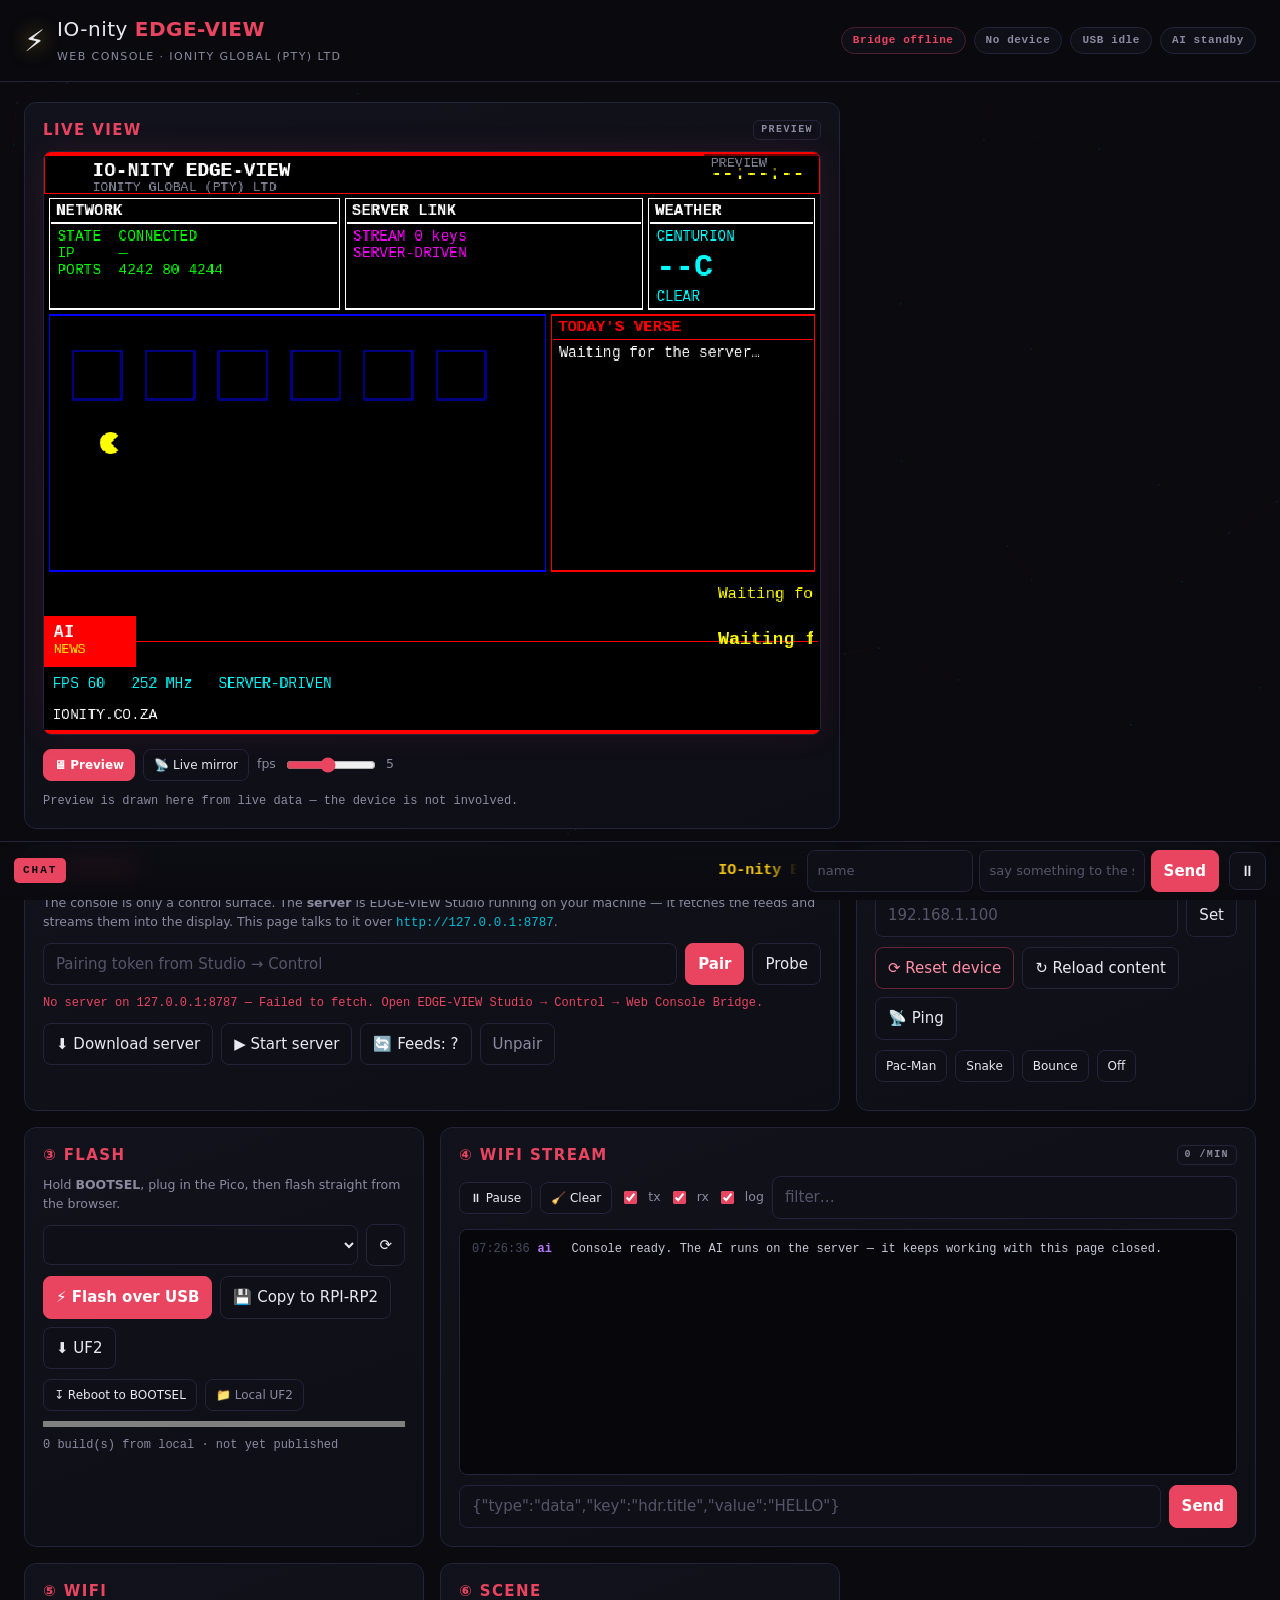
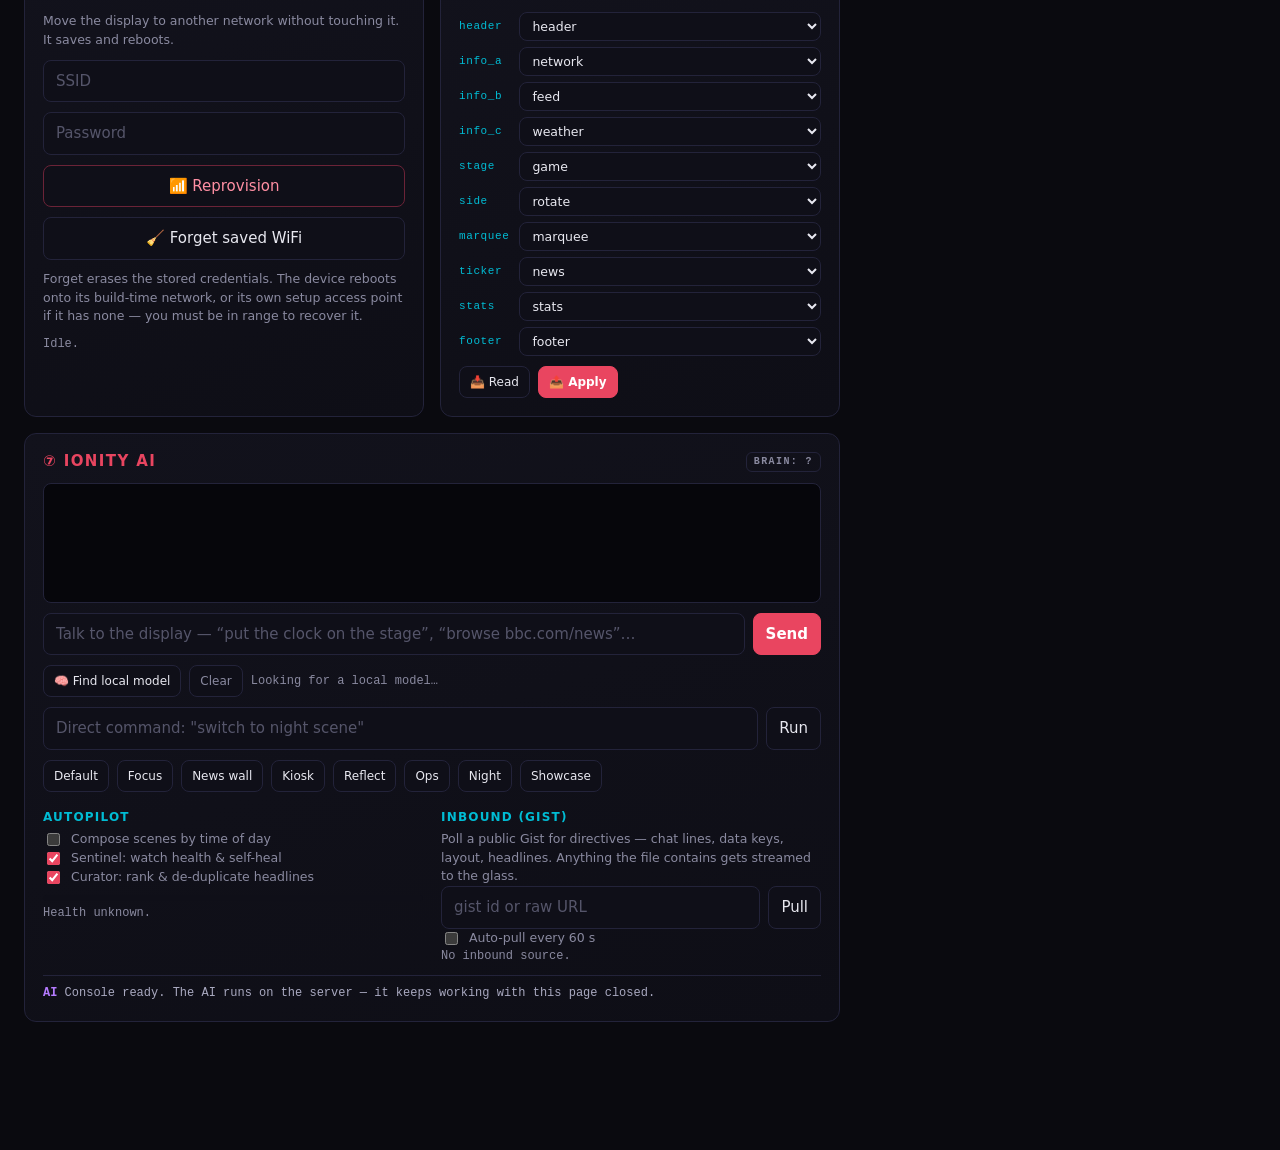
==== docs/app/index.html @ fea97758 "Server-driven EDGE-VIEW: live view, web console, host exe, local AI Firmware - Rename station_demo -" ====
<!DOCTYPE html>
<html lang="en">
<head>
<meta charset="utf-8" />
<meta name="viewport" content="width=device-width, initial-scale=1" />
<title>IO-nity EDGE-VIEW · Web Console</title>
<meta name="description" content="Browser control console for the IO-nity EDGE-VIEW server-driven Pico 2W display: reset, reflash, live WiFi stream and AI scene control." />
<meta name="color-scheme" content="dark" />
<link rel="icon" href="../assets/ionity_logo.ico" />
<link rel="stylesheet" href="styles.css" />
</head>
<body>

<canvas id="bgfx" aria-hidden="true"></canvas>

<header class="topbar">
  <div class="brand">
    <span class="bolt">⚡</span>
    <div>
      <h1>IO-nity <b>EDGE-VIEW</b></h1>
      <small>Web Console · Ionity Global (Pty) Ltd</small>
    </div>
  </div>
  <div class="pills">
    <span class="pill" id="pillBridge" data-state="off">Bridge offline</span>
    <span class="pill" id="pillDevice" data-state="off">No device</span>
    <span class="pill" id="pillUsb" data-state="off">USB idle</span>
    <span class="pill" id="pillAi" data-state="off">AI standby</span>
  </div>
</header>

<main class="grid">

  <!-- ─────────── Live view ─────────── -->
  <section class="card span2 view" id="cardView">
    <h2>Live view <span class="chip" id="viewStatus">preview</span></h2>
    <div class="screen">
      <canvas id="previewCanvas" width="640" height="480"></canvas>
      <canvas id="mirrorCanvas" width="160" height="120" hidden></canvas>
    </div>
    <div class="row wrap small">
      <button id="btnSourcePreview" class="primary">🖥 Preview</button>
      <button id="btnSourceMirror">📡 Live mirror</button>
      <label class="chk" title="Frames per second requested from the device">
        fps <input id="mirrorFps" type="range" min="1" max="10" value="5" />
        <span id="mirrorFpsLabel">5</span>
      </label>
      <span class="state" id="viewNote">Preview is drawn here from live data — the device is not involved.</span>
    </div>
  </section>

  <!-- ─────────── Server / bridge ─────────── -->
  <section class="card span2" id="cardServer">
    <h2>① Server</h2>
    <p class="hint">
      The console is only a control surface. The <b>server</b> is EDGE-VIEW Studio running on your
      machine — it fetches the feeds and streams them into the display. This page talks to it over
      <code>http://127.0.0.1:8787</code>.
    </p>
    <div class="row">
      <input id="tokenInput" type="password" placeholder="Pairing token from Studio → Control" autocomplete="off" />
      <button id="btnPair" class="primary">Pair</button>
      <button id="btnProbe">Probe</button>
    </div>
    <div id="serverState" class="state">Looking for a server…</div>
    <div class="row wrap" id="serverActions">
      <a class="btn" id="btnDownloadServer" href="https://github.com/Ionity-Global/Ionity-EDGE-VIEW/releases/latest" target="_blank" rel="noopener">⬇ Download server</a>
      <button id="btnStartServer">▶ Start server</button>
      <button id="btnFeeds">🔄 Feeds: ?</button>
      <button id="btnDetach" class="ghost">Unpair</button>
    </div>
  </section>

  <!-- ─────────── Device power ─────────── -->
  <section class="card" id="cardDevice">
    <h2>② Device</h2>
    <div class="row">
      <input id="ipInput" placeholder="192.168.1.100" />
      <button id="btnSetIp">Set</button>
    </div>
    <div class="row wrap">
      <button id="btnReset" class="danger">⟳ Reset device</button>
      <button id="btnReload">↻ Reload content</button>
      <button id="btnPing">📡 Ping</button>
    </div>
    <div class="row wrap small">
      <button data-mode="pacman">Pac-Man</button>
      <button data-mode="snake">Snake</button>
      <button data-mode="bounce">Bounce</button>
      <button data-mode="off">Off</button>
    </div>
    <ul id="deviceList" class="list"></ul>
  </section>

  <!-- ─────────── Flash ─────────── -->
  <section class="card" id="cardFlash">
    <h2>③ Flash</h2>
    <p class="hint">Hold <b>BOOTSEL</b>, plug in the Pico, then flash straight from the browser.</p>
    <div class="row">
      <select id="fwSelect"><option value="">Loading builds…</option></select>
      <button id="btnRefreshFw" title="Reload build list">⟳</button>
    </div>
    <div class="row wrap">
      <button id="btnFlashUsb" class="primary">⚡ Flash over USB</button>
      <button id="btnFlashDrive">💾 Copy to RPI-RP2</button>
      <button id="btnDownloadUf2">⬇ UF2</button>
    </div>
    <div class="row wrap small">
      <button id="btnBootsel">↧ Reboot to BOOTSEL</button>
      <label class="file">📁 Local UF2<input id="fwFile" type="file" accept=".uf2" hidden /></label>
    </div>
    <progress id="flashProgress" value="0" max="1"></progress>
    <div id="flashState" class="state">Idle.</div>
  </section>

  <!-- ─────────── WiFi stream ─────────── -->
  <section class="card span2 tall" id="cardStream">
    <h2>④ WiFi stream <span class="chip" id="streamRate">0 /min</span></h2>
    <div class="row wrap small">
      <button id="btnStreamPause">⏸ Pause</button>
      <button id="btnStreamClear">🧹 Clear</button>
      <label class="chk"><input type="checkbox" id="chkTx" checked /> tx</label>
      <label class="chk"><input type="checkbox" id="chkRx" checked /> rx</label>
      <label class="chk"><input type="checkbox" id="chkLog" checked /> log</label>
      <input id="streamFilter" placeholder="filter…" />
    </div>
    <div id="streamBox" class="stream" role="log" aria-live="polite"></div>
    <div class="row">
      <input id="rawInput" placeholder='{"type":"data","key":"hdr.title","value":"HELLO"}' spellcheck="false" />
      <button id="btnRawSend" class="primary">Send</button>
    </div>
  </section>

  <!-- ─────────── WiFi provisioning ─────────── -->
  <section class="card" id="cardWifi">
    <h2>⑤ WiFi</h2>
    <p class="hint">Move the display to another network without touching it. It saves and reboots.</p>
    <div class="row"><input id="ssidInput" placeholder="SSID" maxlength="32" /></div>
    <div class="row"><input id="passInput" type="password" placeholder="Password" maxlength="63" /></div>
    <button id="btnWifi" class="danger wide">📶 Reprovision</button>
    <button id="btnWifiReset" class="wide">🧹 Forget saved WiFi</button>
    <p class="hint">Forget erases the stored credentials. The device reboots onto its build-time
      network, or its own setup access point if it has none — you must be in range to recover it.</p>
    <div id="wifiState" class="state">Idle.</div>
  </section>

  <!-- ─────────── Scene ─────────── -->
  <section class="card" id="cardScene">
    <h2>⑥ Scene</h2>
    <div id="slotGrid" class="slots"></div>
    <div class="row wrap small">
      <button id="btnReadLayout">📥 Read</button>
      <button id="btnApplyLayout" class="primary">📤 Apply</button>
    </div>
  </section>

  <!-- ─────────── AI ─────────── -->
  <section class="card span2" id="cardAi">
    <h2>⑦ Ionity AI <span class="chip" id="brainChip">brain: ?</span></h2>

    <div class="chatlog" id="chatLog"></div>
    <div class="row">
      <input id="chatInput" placeholder="Talk to the display — “put the clock on the stage”, “browse bbc.com/news”…" />
      <button id="btnChatSend" class="primary">Send</button>
    </div>
    <div class="row wrap small">
      <button id="btnBrainProbe">🧠 Find local model</button>
      <button id="btnChatClear" class="ghost">Clear</button>
      <span class="state" id="brainState">Looking for a local model…</span>
    </div>

    <div class="row">
      <input id="aiInput" placeholder='Direct command: "switch to night scene"' />
      <button id="btnAiRun">Run</button>
    </div>
    <div class="row wrap small" id="aiPresets"></div>
    <div class="ai-cols">
      <div>
        <h3>Autopilot</h3>
        <label class="chk"><input type="checkbox" id="chkAutopilot" /> Compose scenes by time of day</label>
        <label class="chk"><input type="checkbox" id="chkSentinel" checked /> Sentinel: watch health &amp; self-heal</label>
        <label class="chk"><input type="checkbox" id="chkCurator" checked /> Curator: rank &amp; de-duplicate headlines</label>
        <div class="gauge"><div id="healthBar"></div></div>
        <div id="healthText" class="state">Health unknown.</div>
      </div>
      <div>
        <h3>Inbound (Gist)</h3>
        <p class="hint">Poll a public Gist for directives — chat lines, data keys, layout, headlines. Anything the file contains gets streamed to the glass.</p>
        <div class="row">
          <input id="gistInput" placeholder="gist id or raw URL" />
          <button id="btnGistPoll">Pull</button>
        </div>
        <label class="chk"><input type="checkbox" id="chkGistAuto" /> Auto-pull every 60 s</label>
        <div id="gistState" class="state">No inbound source.</div>
      </div>
    </div>
    <div id="aiLog" class="ailog"></div>
  </section>

</main>

<!-- ─────────── Floating chat crawl ─────────── -->
<div class="crawl" id="crawl">
  <div class="crawl-tag">CHAT</div>
  <div class="crawl-track"><div class="crawl-line" id="crawlLine">Waiting for the server…</div></div>
  <form class="crawl-say" id="crawlForm">
    <input id="crawlName" placeholder="name" maxlength="16" />
    <input id="crawlText" placeholder="say something to the screen…" maxlength="140" />
    <button class="primary">Send</button>
  </form>
  <button class="crawl-toggle" id="crawlToggle" title="Pause crawl">⏸</button>
</div>

<script type="module" src="js/app.js"></script>
</body>
</html>
---- docs/app/styles.css ----
:root {
  --bg: #0a0a0f;
  --panel: #12121c;
  --panel2: #16213e;
  --line: #23233a;
  --ink: #e8e8f0;
  --dim: #8a8aa0;
  --red: #e94560;
  --cyan: #00bcd4;
  --green: #44ff88;
  --amber: #f1c40f;
  --mono: ui-monospace, "Cascadia Mono", Consolas, monospace;
}

* { box-sizing: border-box; }

html, body {
  margin: 0;
  padding: 0;
  background: var(--bg);
  color: var(--ink);
  font: 15px/1.5 system-ui, "Segoe UI", Roboto, sans-serif;
  min-height: 100%;
}

body { padding-bottom: 96px; }

#bgfx {
  position: fixed;
  inset: 0;
  width: 100%;
  height: 100%;
  z-index: 0;
  opacity: 0.35;
  pointer-events: none;
}

/* ── top bar ── */
.topbar {
  position: sticky;
  top: 0;
  z-index: 20;
  display: flex;
  align-items: center;
  justify-content: space-between;
  gap: 16px;
  flex-wrap: wrap;
  padding: 14px 24px;
  background: rgba(10, 10, 15, 0.82);
  backdrop-filter: blur(10px);
  border-bottom: 1px solid var(--line);
}

.brand { display: flex; align-items: center; gap: 12px; }
.brand .bolt { font-size: 30px; filter: drop-shadow(0 0 10px var(--amber)); }
.brand h1 { margin: 0; font-size: 20px; font-weight: 500; letter-spacing: 0.5px; }
.brand h1 b { color: var(--red); font-weight: 800; }
.brand small { color: var(--dim); font-size: 11px; letter-spacing: 1.4px; text-transform: uppercase; }

.pills { display: flex; gap: 8px; flex-wrap: wrap; }
.pill {
  font: 600 11px/1 var(--mono);
  letter-spacing: 0.6px;
  padding: 7px 11px;
  border-radius: 999px;
  border: 1px solid var(--line);
  background: #0f0f18;
  color: var(--dim);
  white-space: nowrap;
}
.pill[data-state="on"] { color: var(--green); border-color: #1d4a33; box-shadow: 0 0 14px #44ff8825; }
.pill[data-state="busy"] { color: var(--amber); border-color: #4a4020; }
.pill[data-state="err"] { color: var(--red); border-color: #4a2030; }

/* ── layout ── */
.grid {
  position: relative;
  z-index: 1;
  display: grid;
  grid-template-columns: repeat(auto-fit, minmax(330px, 1fr));
  gap: 16px;
  padding: 20px 24px 32px;
  max-width: 1500px;
  margin: 0 auto;
}
.span2 { grid-column: span 2; }
@media (max-width: 760px) { .span2 { grid-column: span 1; } }

.card {
  background: linear-gradient(160deg, var(--panel) 0%, #0e0e16 100%);
  border: 1px solid var(--line);
  border-radius: 12px;
  padding: 16px 18px 18px;
  display: flex;
  flex-direction: column;
  gap: 10px;
}
.card h2 {
  margin: 0;
  font-size: 15px;
  letter-spacing: 1.4px;
  text-transform: uppercase;
  color: var(--red);
  display: flex;
  align-items: center;
  gap: 10px;
}
.card h3 { margin: 6px 0 4px; font-size: 12px; letter-spacing: 1.2px; color: var(--cyan); text-transform: uppercase; }

.hint { margin: 0; font-size: 12.5px; color: var(--dim); }
.hint code { color: var(--cyan); font-family: var(--mono); }
.state { font: 12px/1.45 var(--mono); color: var(--dim); word-break: break-word; }
.state.ok { color: var(--green); }
.state.err { color: var(--red); }

.chip {
  margin-left: auto;
  font: 600 10px/1 var(--mono);
  color: var(--dim);
  border: 1px solid var(--line);
  padding: 4px 7px;
  border-radius: 6px;
}

/* ── controls ── */
.row { display: flex; gap: 8px; align-items: center; }
.row.wrap { flex-wrap: wrap; }
.row.small button { font-size: 12px; padding: 6px 10px; }

input, select, button, .btn {
  font: inherit;
  border-radius: 8px;
  border: 1px solid var(--line);
  background: #0f0f18;
  color: var(--ink);
  padding: 9px 12px;
  transition: border-color .15s, background .15s, transform .05s;
}
input, select { flex: 1; min-width: 0; }
input:focus, select:focus { outline: none; border-color: var(--cyan); }
input::placeholder { color: #55556a; }

button, .btn {
  cursor: pointer;
  white-space: nowrap;
  text-decoration: none;
  display: inline-block;
}
button:hover, .btn:hover { border-color: var(--cyan); background: #16162a; }
button:active { transform: translateY(1px); }
button:disabled { opacity: .45; cursor: not-allowed; }
button.primary { background: var(--red); border-color: var(--red); color: #fff; font-weight: 700; }
button.primary:hover { background: #ff5a75; }
button.danger { border-color: #6b2337; color: #ff8fa3; }
button.danger:hover { background: #2a1220; }
button.ghost { color: var(--dim); }
button.wide { width: 100%; }

label.chk { display: flex; align-items: center; gap: 8px; font-size: 12.5px; color: var(--dim); cursor: pointer; }
label.chk input { flex: none; accent-color: var(--red); }
label.file { cursor: pointer; font-size: 12px; padding: 6px 10px; border: 1px solid var(--line); border-radius: 8px; color: var(--dim); }
label.file:hover { border-color: var(--cyan); }

progress { width: 100%; height: 6px; accent-color: var(--red); background: #0f0f18; border: none; border-radius: 3px; }

.list { list-style: none; margin: 0; padding: 0; font: 12px/1.8 var(--mono); color: var(--dim); }
.list li { cursor: pointer; }
.list li:hover { color: var(--cyan); }

/* ── live view ── */
.view .screen {
  position: relative;
  width: 100%;
  aspect-ratio: 4 / 3;
  background: #000;
  border: 1px solid var(--line);
  border-radius: 8px;
  overflow: hidden;
  box-shadow: inset 0 0 60px #00000080, 0 0 30px #e9456018;
}
.view canvas {
  position: absolute;
  inset: 0;
  width: 100%;
  height: 100%;
  display: block;
  image-rendering: pixelated;
}
.view canvas[hidden] { display: none; }
#mirrorFps { flex: none; width: 90px; accent-color: var(--red); }

/* ── stream box ── */
.tall { min-height: 420px; }
.stream {
  flex: 1;
  min-height: 240px;
  max-height: 340px;
  overflow-y: auto;
  background: #06060b;
  border: 1px solid var(--line);
  border-radius: 8px;
  padding: 10px 12px;
  font: 12px/1.55 var(--mono);
  scrollbar-width: thin;
}
.stream .l { display: flex; gap: 8px; }
.stream .t { color: #4a4a60; flex: none; }
.stream .d { flex: none; font-weight: 700; width: 26px; }
.stream .d.tx { color: var(--cyan); }
.stream .d.rx { color: var(--green); }
.stream .d.err { color: var(--red); }
.stream .d.log { color: var(--amber); }
.stream .d.ai { color: #b57bff; }
.stream .p { color: #c8c8d8; word-break: break-all; }

/* ── scene slots ── */
.slots { display: grid; grid-template-columns: auto 1fr; gap: 6px 10px; align-items: center; }
.slots label { font: 11px/1 var(--mono); color: var(--cyan); letter-spacing: .6px; }
.slots select { padding: 5px 8px; font-size: 12.5px; }

/* ── AI ── */
.ai-cols { display: grid; grid-template-columns: 1fr 1fr; gap: 18px; }
@media (max-width: 760px) { .ai-cols { grid-template-columns: 1fr; } }

.gauge { height: 6px; background: #0f0f18; border-radius: 3px; overflow: hidden; margin: 8px 0 4px; }
#healthBar { height: 100%; width: 0; background: linear-gradient(90deg, var(--red), var(--amber), var(--green)); transition: width .6s; }

.ailog {
  max-height: 130px;
  overflow-y: auto;
  font: 12px/1.6 var(--mono);
  color: #a9a9c0;
  border-top: 1px solid var(--line);
  padding-top: 8px;
}
.ailog b { color: #b57bff; }

.chatlog {
  min-height: 120px;
  max-height: 220px;
  overflow-y: auto;
  background: #06060b;
  border: 1px solid var(--line);
  border-radius: 8px;
  padding: 10px 12px;
  font: 13px/1.6 var(--mono);
}
.chatlog .me { color: var(--cyan); }
.chatlog .ai { color: #e8e8f0; }
.chatlog .ai b { color: #b57bff; }
.chatlog .me b { color: var(--cyan); }

/* ── chat crawl ── */
.crawl {
  position: fixed;
  left: 0; right: 0; bottom: 0;
  z-index: 30;
  display: flex;
  align-items: center;
  gap: 10px;
  padding: 8px 14px;
  background: linear-gradient(180deg, rgba(10,10,15,.55), rgba(10,10,15,.97));
  backdrop-filter: blur(12px);
  border-top: 1px solid var(--line);
}
.crawl-tag {
  font: 800 11px/1 var(--mono);
  letter-spacing: 2px;
  color: var(--bg);
  background: var(--red);
  padding: 7px 9px;
  border-radius: 5px;
  flex: none;
}
.crawl-track { flex: 1; overflow: hidden; min-width: 0; mask-image: linear-gradient(90deg, transparent, #000 4%, #000 96%, transparent); }
.crawl-line {
  display: inline-block;
  white-space: nowrap;
  font: 600 15px/1.6 var(--mono);
  color: var(--amber);
  will-change: transform;
}
.crawl-say { display: flex; gap: 6px; flex: none; }
.crawl-say input { padding: 7px 10px; font-size: 13px; }
#crawlName { width: 92px; }
#crawlText { width: 240px; }
.crawl-toggle { flex: none; padding: 7px 10px; }
@media (max-width: 900px) { .crawl-say { display: none; } }
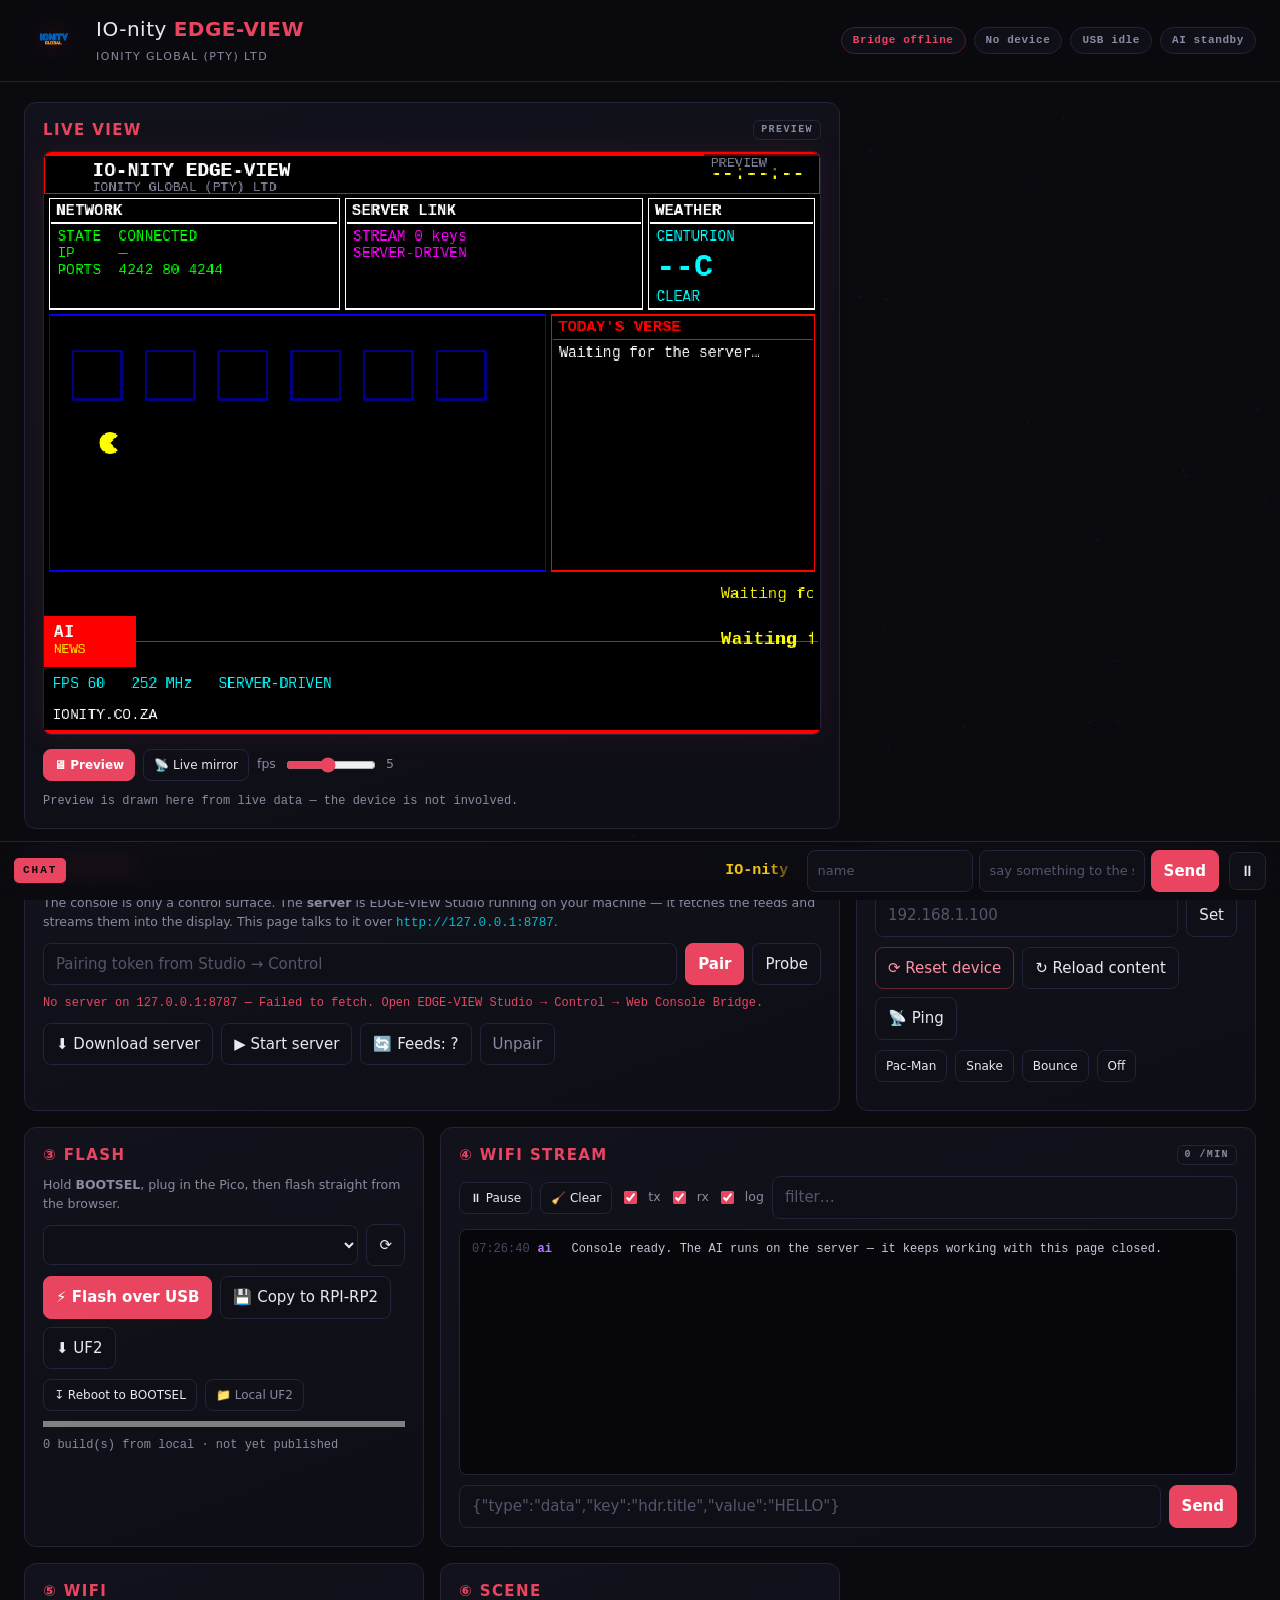
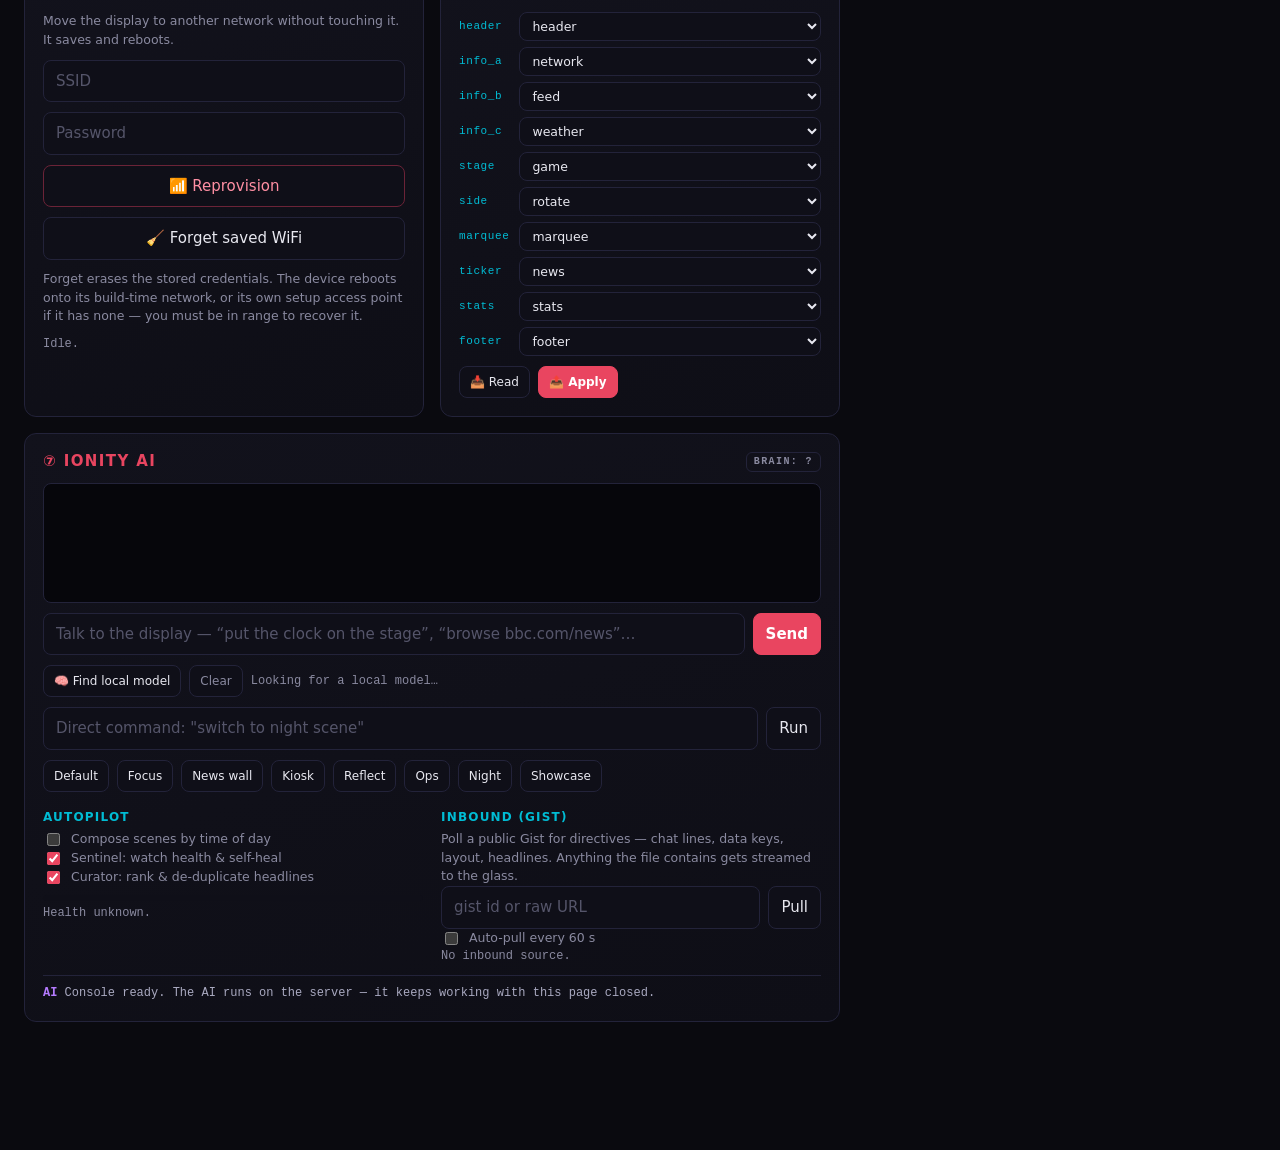
==== commit df79e7e6: "Make it an actual application, not a console window EdgeView.exe was a console app: a black terminal" ====
--- a/docs/app/index.html
+++ b/docs/app/index.html
@@ -6,7 +6,7 @@
 <title>IO-nity EDGE-VIEW · Web Console</title>
 <meta name="description" content="Browser control console for the IO-nity EDGE-VIEW server-driven Pico 2W display: reset, reflash, live WiFi stream and AI scene control." />
 <meta name="color-scheme" content="dark" />
-<link rel="icon" href="../assets/ionity_logo.ico" />
+<link rel="icon" href="img/ionity.png" />
 <link rel="stylesheet" href="styles.css" />
 </head>
 <body>
@@ -15,10 +15,10 @@
 
 <header class="topbar">
   <div class="brand">
-    <span class="bolt">⚡</span>
+    <img class="mark" src="img/ionity.png" alt="Ionity Global" />
     <div>
       <h1>IO-nity <b>EDGE-VIEW</b></h1>
-      <small>Web Console · Ionity Global (Pty) Ltd</small>
+      <small>Ionity Global (Pty) Ltd</small>
     </div>
   </div>
   <div class="pills">
--- a/docs/app/styles.css
+++ b/docs/app/styles.css
@@ -52,7 +52,7 @@
 }
 
 .brand { display: flex; align-items: center; gap: 12px; }
-.brand .bolt { font-size: 30px; filter: drop-shadow(0 0 10px var(--amber)); }
+.brand .mark { height: 40px; width: auto; filter: drop-shadow(0 0 12px #e9456055); }
 .brand h1 { margin: 0; font-size: 20px; font-weight: 500; letter-spacing: 0.5px; }
 .brand h1 b { color: var(--red); font-weight: 800; }
 .brand small { color: var(--dim); font-size: 11px; letter-spacing: 1.4px; text-transform: uppercase; }
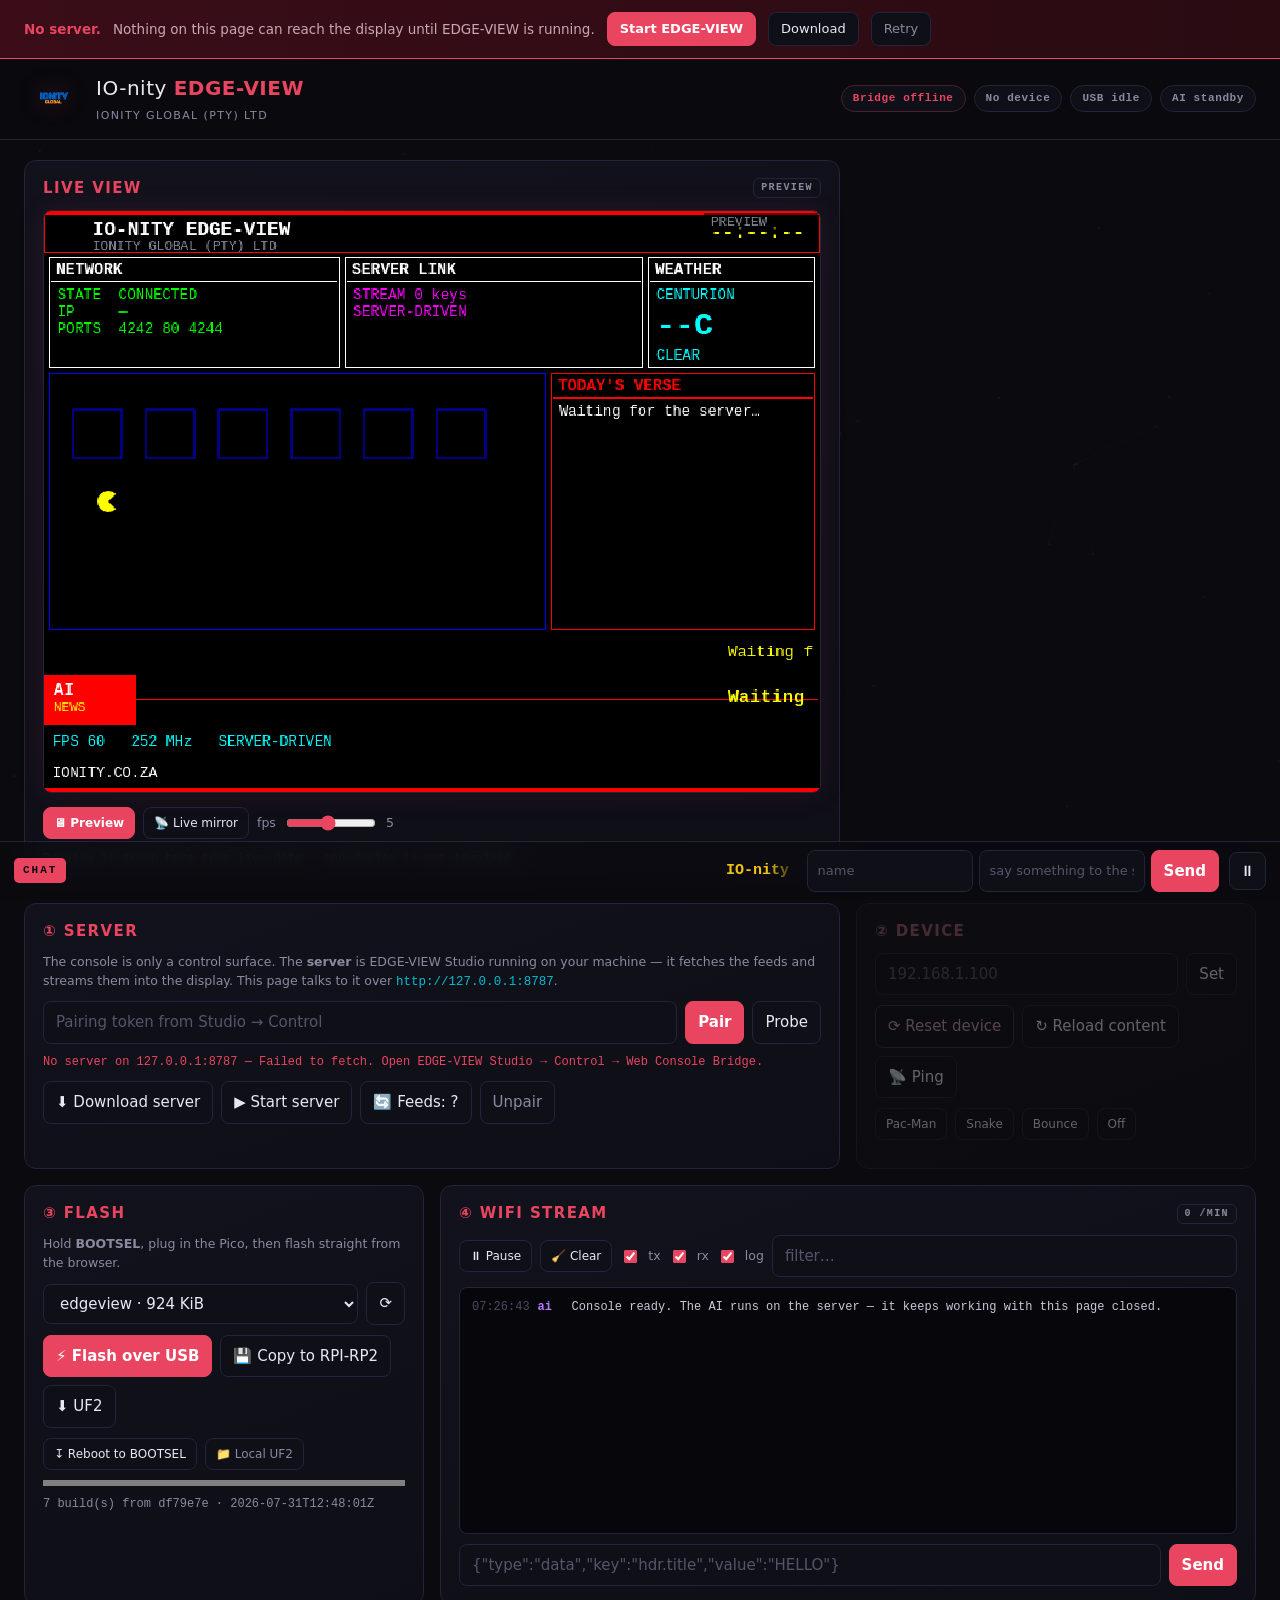
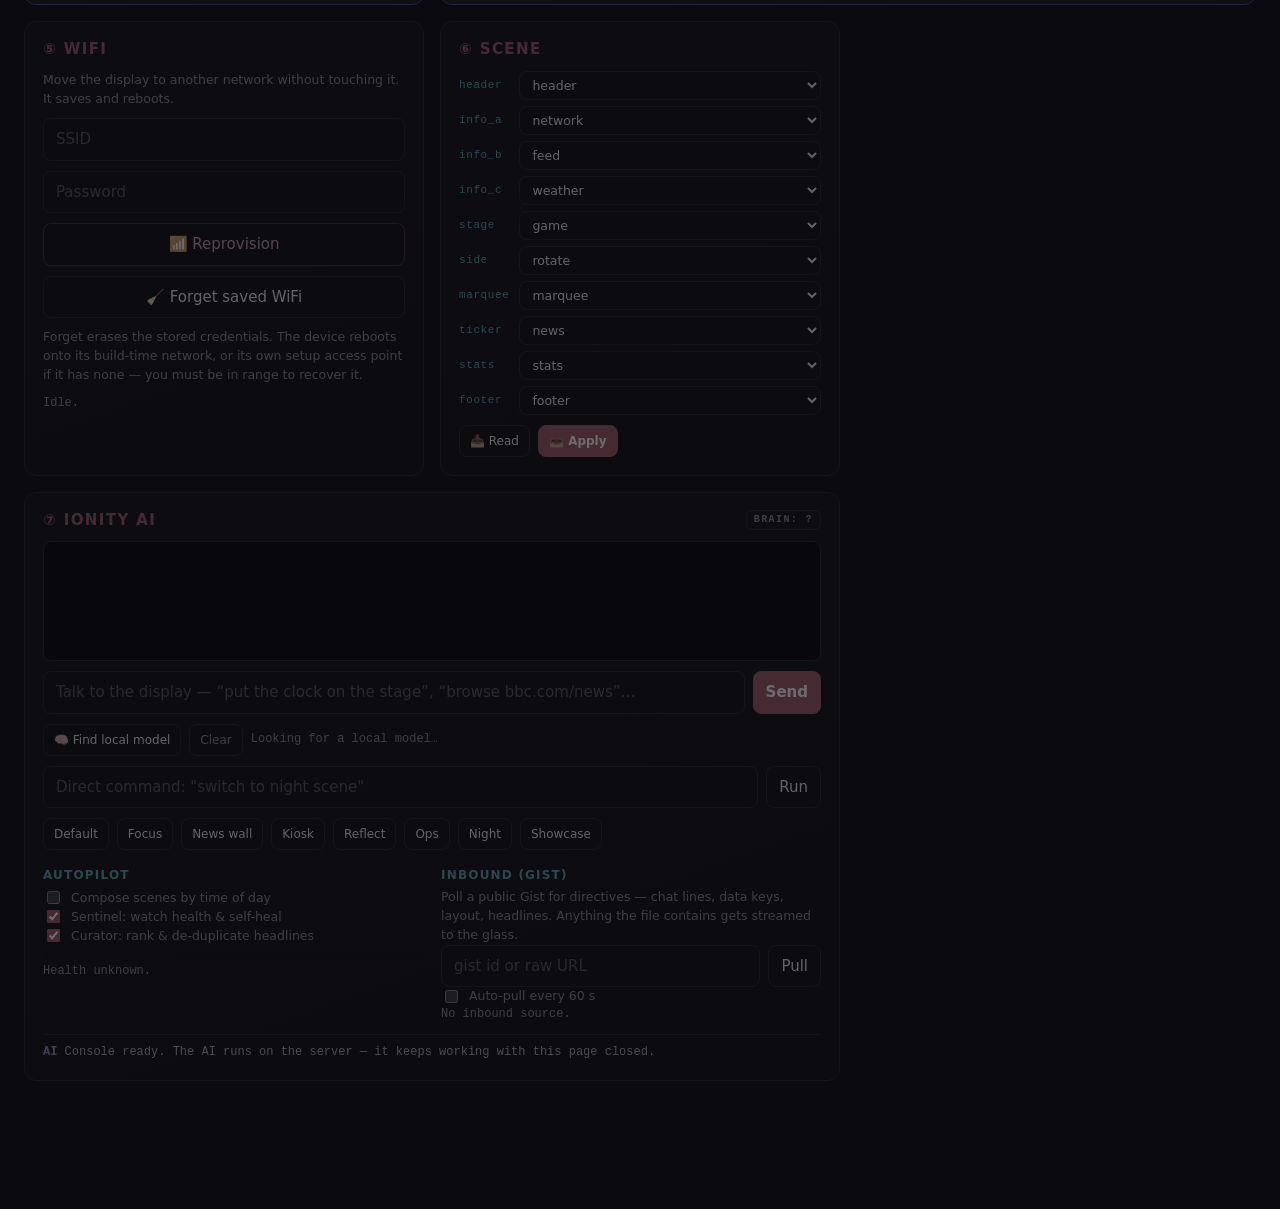
==== commit f4ee3209: "Survive a dead network: async WiFi join, AP fallback, boot log, offline banner - ionity_wifi_begin()" ====
--- a/docs/app/index.html
+++ b/docs/app/index.html
@@ -13,6 +13,14 @@
 
 <canvas id="bgfx" aria-hidden="true"></canvas>
 
+<div class="offline-banner" id="offlineBanner" hidden>
+  <b>No server.</b>
+  <span>Nothing on this page can reach the display until EDGE-VIEW is running.</span>
+  <button id="btnBannerStart" class="primary">Start EDGE-VIEW</button>
+  <a class="btn" href="https://github.com/Ionity-Global/Ionity-EDGE-VIEW/releases/latest" target="_blank" rel="noopener">Download</a>
+  <button id="btnBannerRetry" class="ghost">Retry</button>
+</div>
+
 <header class="topbar">
   <div class="brand">
     <img class="mark" src="img/ionity.png" alt="Ionity Global" />
@@ -72,7 +80,7 @@
   </section>
 
   <!-- ─────────── Device power ─────────── -->
-  <section class="card" id="cardDevice">
+  <section class="card needs-server" id="cardDevice">
     <h2>② Device</h2>
     <div class="row">
       <input id="ipInput" placeholder="192.168.1.100" />
@@ -132,7 +140,7 @@
   </section>
 
   <!-- ─────────── WiFi provisioning ─────────── -->
-  <section class="card" id="cardWifi">
+  <section class="card needs-server" id="cardWifi">
     <h2>⑤ WiFi</h2>
     <p class="hint">Move the display to another network without touching it. It saves and reboots.</p>
     <div class="row"><input id="ssidInput" placeholder="SSID" maxlength="32" /></div>
@@ -145,7 +153,7 @@
   </section>
 
   <!-- ─────────── Scene ─────────── -->
-  <section class="card" id="cardScene">
+  <section class="card needs-server" id="cardScene">
     <h2>⑥ Scene</h2>
     <div id="slotGrid" class="slots"></div>
     <div class="row wrap small">
@@ -155,7 +163,7 @@
   </section>
 
   <!-- ─────────── AI ─────────── -->
-  <section class="card span2" id="cardAi">
+  <section class="card span2 needs-server" id="cardAi">
     <h2>⑦ Ionity AI <span class="chip" id="brainChip">brain: ?</span></h2>
 
     <div class="chatlog" id="chatLog"></div>
--- a/docs/app/styles.css
+++ b/docs/app/styles.css
@@ -167,6 +167,33 @@
 .list li { cursor: pointer; }
 .list li:hover { color: var(--cyan); }
 
+/* ── offline state ── */
+.offline-banner {
+  position: sticky;
+  top: 0;
+  z-index: 40;
+  display: flex;
+  align-items: center;
+  gap: 12px;
+  flex-wrap: wrap;
+  padding: 12px 24px;
+  background: linear-gradient(90deg, #3a0d18, #2a0b12);
+  border-bottom: 1px solid var(--red);
+  font-size: 13.5px;
+  color: #ffd9e0;
+}
+.offline-banner b { color: var(--red); }
+.offline-banner span { color: #c9a8b2; }
+.offline-banner button, .offline-banner .btn { padding: 6px 12px; font-size: 13px; }
+
+/* Anything that needs the server says so instead of failing silently. */
+body.offline .needs-server {
+  opacity: 0.4;
+  pointer-events: none;
+  filter: grayscale(0.6);
+}
+body.offline .card { position: relative; }
+
 /* ── live view ── */
 .view .screen {
   position: relative;
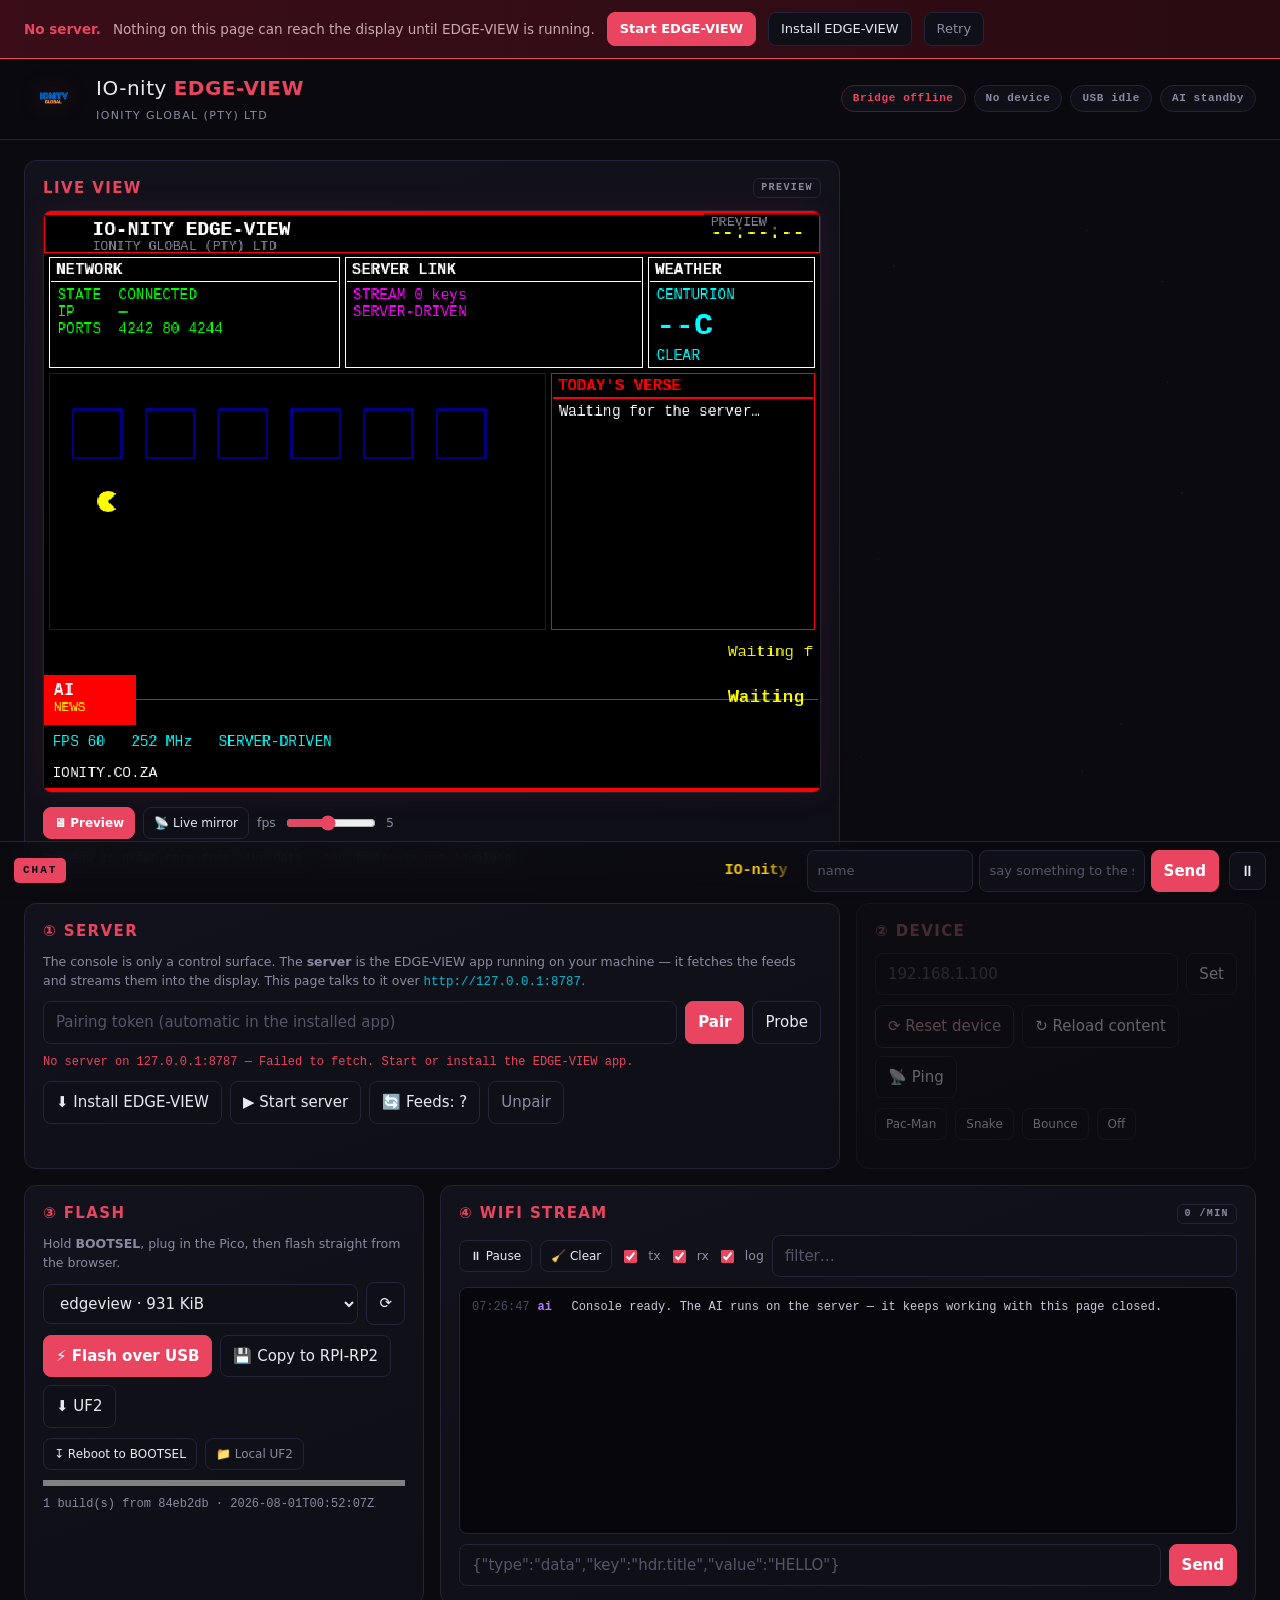
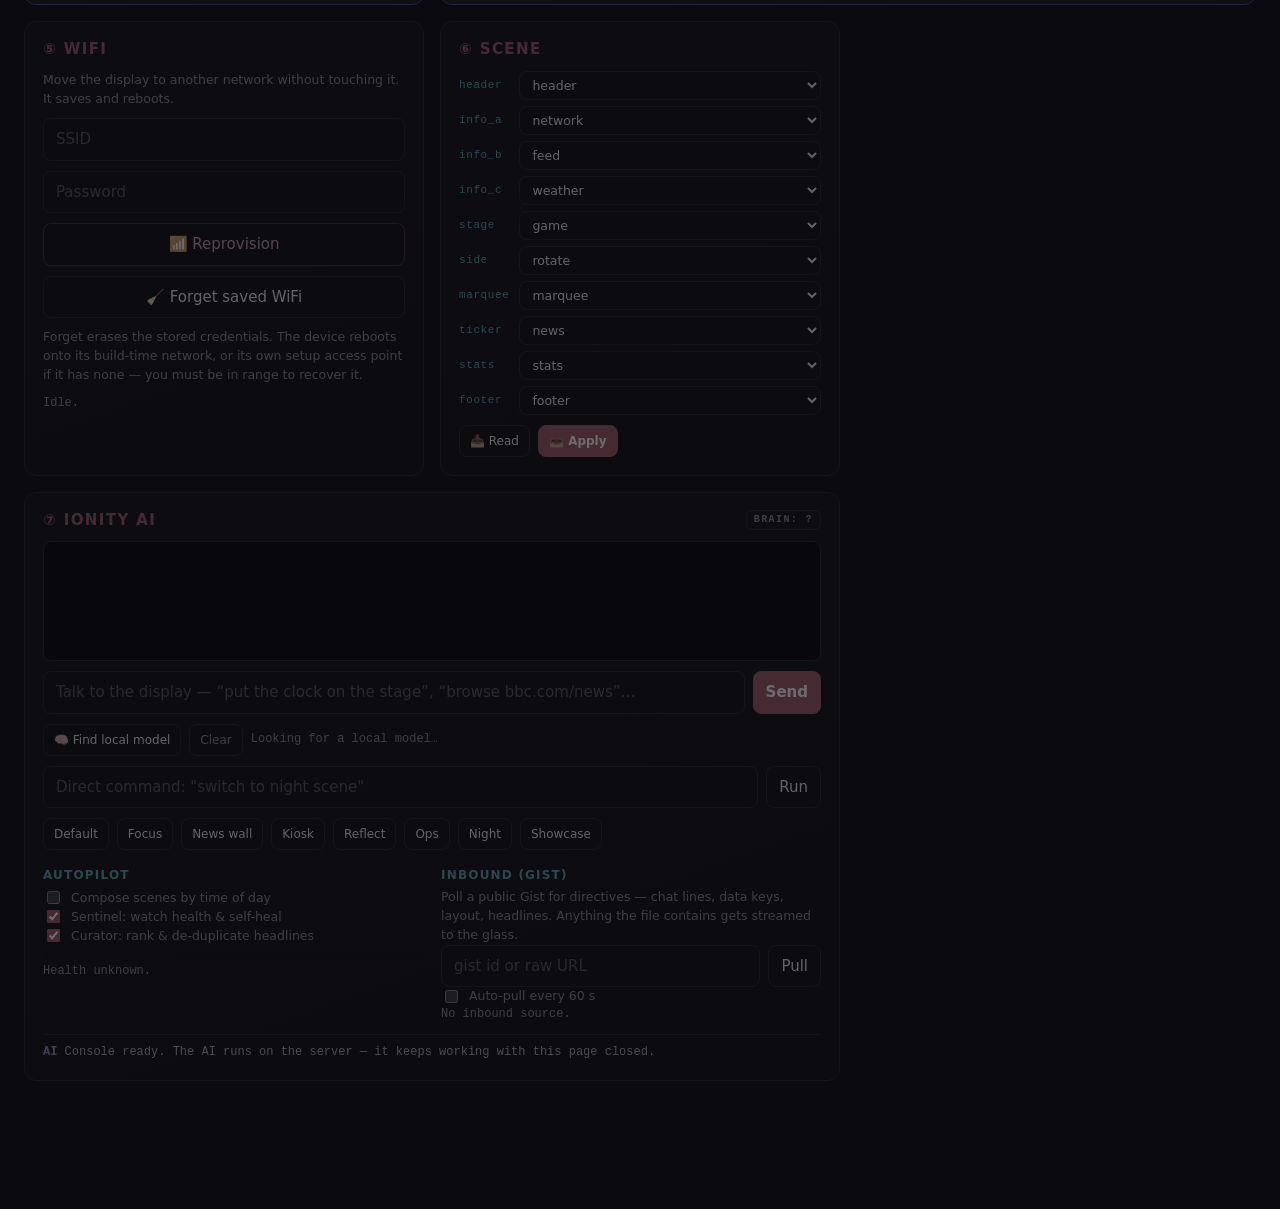
==== commit aae5273a: "Ship automated installer and stable provisioning firmware" ====
--- a/docs/app/index.html
+++ b/docs/app/index.html
@@ -17,7 +17,7 @@
   <b>No server.</b>
   <span>Nothing on this page can reach the display until EDGE-VIEW is running.</span>
   <button id="btnBannerStart" class="primary">Start EDGE-VIEW</button>
-  <a class="btn" href="https://github.com/Ionity-Global/Ionity-EDGE-VIEW/releases/latest" target="_blank" rel="noopener">Download</a>
+  <a class="btn" href="https://github.com/Ionity-Global/Ionity-EDGE-VIEW/releases/download/edgeview-latest/EdgeView-Setup.exe">Install EDGE-VIEW</a>
   <button id="btnBannerRetry" class="ghost">Retry</button>
 </div>
 
@@ -61,18 +61,18 @@
   <section class="card span2" id="cardServer">
     <h2>① Server</h2>
     <p class="hint">
-      The console is only a control surface. The <b>server</b> is EDGE-VIEW Studio running on your
+      The console is only a control surface. The <b>server</b> is the EDGE-VIEW app running on your
       machine — it fetches the feeds and streams them into the display. This page talks to it over
       <code>http://127.0.0.1:8787</code>.
     </p>
     <div class="row">
-      <input id="tokenInput" type="password" placeholder="Pairing token from Studio → Control" autocomplete="off" />
+      <input id="tokenInput" type="password" placeholder="Pairing token (automatic in the installed app)" autocomplete="off" />
       <button id="btnPair" class="primary">Pair</button>
       <button id="btnProbe">Probe</button>
     </div>
     <div id="serverState" class="state">Looking for a server…</div>
     <div class="row wrap" id="serverActions">
-      <a class="btn" id="btnDownloadServer" href="https://github.com/Ionity-Global/Ionity-EDGE-VIEW/releases/latest" target="_blank" rel="noopener">⬇ Download server</a>
+      <a class="btn" id="btnDownloadServer" href="https://github.com/Ionity-Global/Ionity-EDGE-VIEW/releases/download/edgeview-latest/EdgeView-Setup.exe">⬇ Install EDGE-VIEW</a>
       <button id="btnStartServer">▶ Start server</button>
       <button id="btnFeeds">🔄 Feeds: ?</button>
       <button id="btnDetach" class="ghost">Unpair</button>
